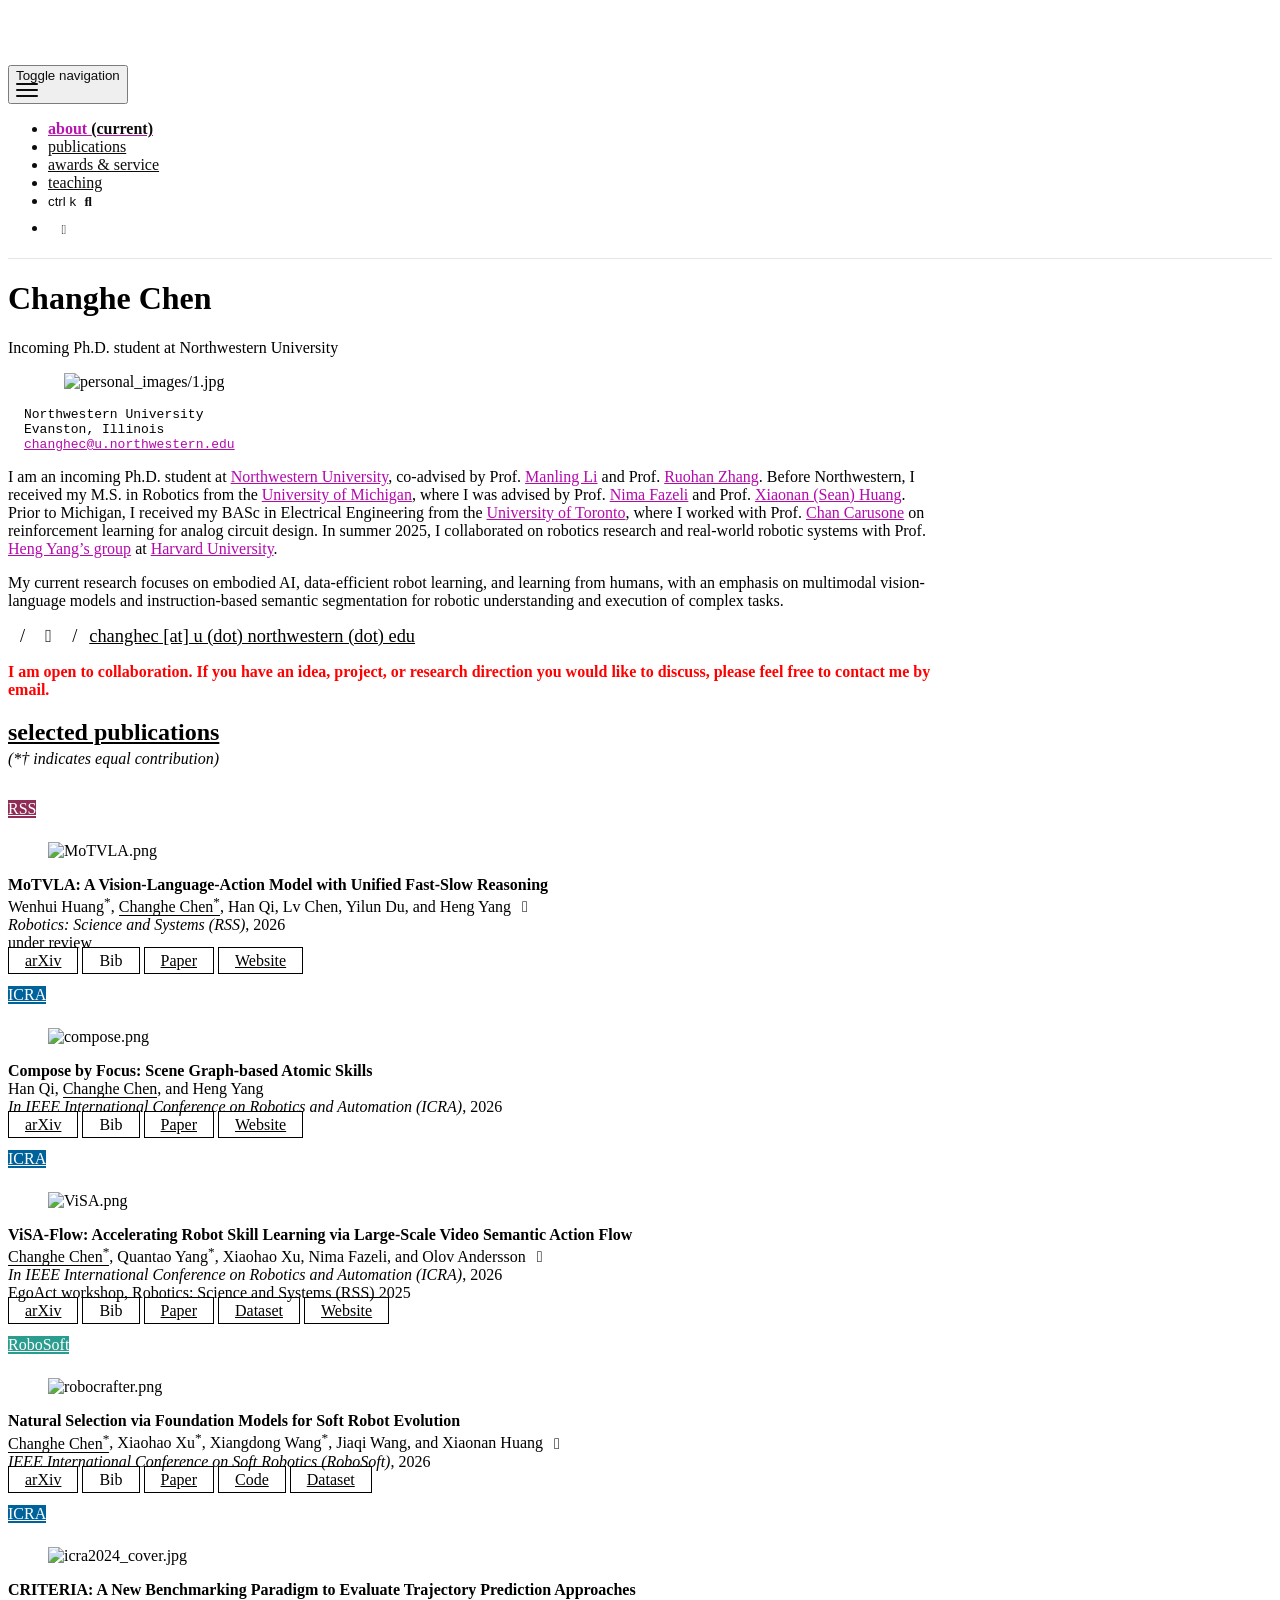
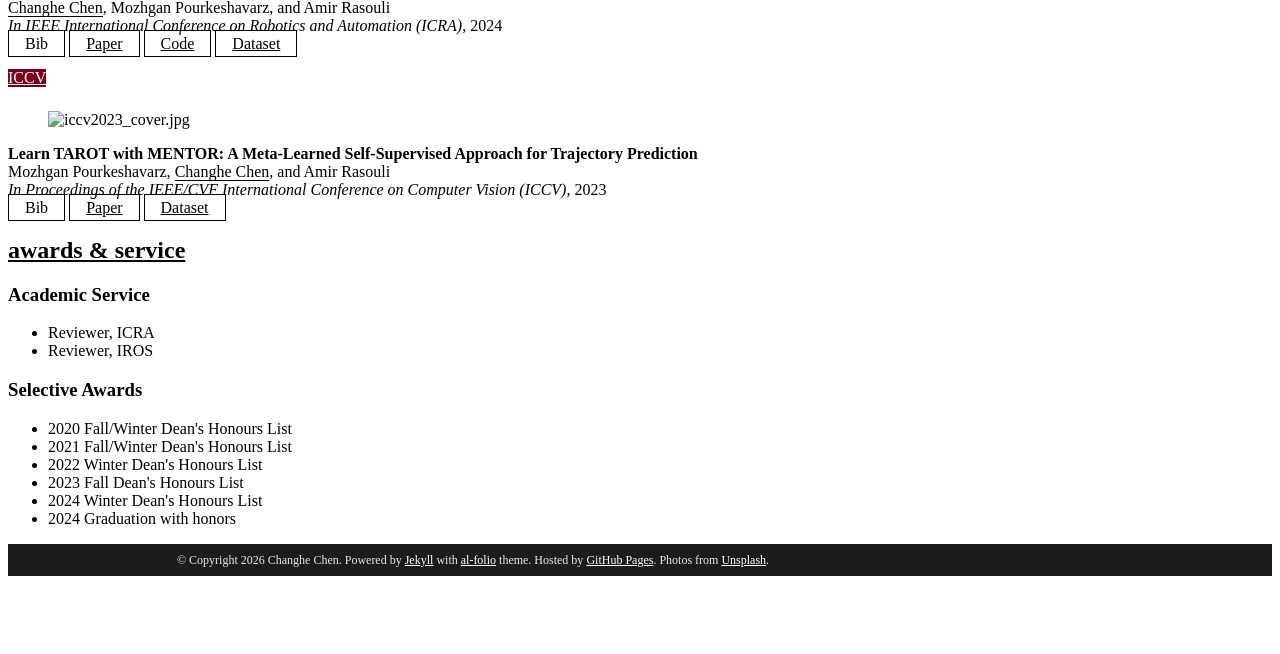
==== index.html @ e1852c90 "Deploying to gh-pages from @ changhechen/changhechen.github.io@1262fdc4435762bff7ae706eeda0a794a3161" ====
<!DOCTYPE html> <html lang="en"> <head> <meta http-equiv="Content-Type" content="text/html; charset=UTF-8"> <meta charset="utf-8"> <meta name="viewport" content="width=device-width, initial-scale=1, shrink-to-fit=no"> <meta http-equiv="X-UA-Compatible" content="IE=edge"> <title> Changhe Chen </title> <meta name="author" content="Changhe Chen"> <meta name="description" content="Personal website for Changhe Chen, featuring research, publications, projects, and academic experience in robotics and embodied AI. "> <meta name="keywords" content="changhe chen, robotics, embodied ai, robot learning, vision-language models, university of michigan"> <meta http-equiv="Content-Security-Policy" content="default-src 'self'; script-src 'self' 'unsafe-inline' https:; style-src 'self' 'unsafe-inline' https:; img-src 'self' data: https:; font-src 'self' data: https:; media-src 'self' https:; frame-src 'self' https:; connect-src 'self' https:;"> <link rel="stylesheet" href="/assets/css/bootstrap.min.css?v=a4b3f509e79c54a512b890d73235ef04"> <link rel="stylesheet" href="https://cdn.jsdelivr.net/npm/mdbootstrap@4.20.0/css/mdb.min.css" integrity="sha256-jpjYvU3G3N6nrrBwXJoVEYI/0zw8htfFnhT9ljN3JJw=" crossorigin="anonymous"> <link defer rel="stylesheet" href="/assets/css/academicons.min.css?v=f0b7046b84e425c55f3463ac249818f5"> <link defer rel="stylesheet" href="/assets/css/scholar-icons.css?v=62b2ac103a88034e6882a5be5f3e2772"> <link defer rel="stylesheet" type="text/css" href="https://fonts.googleapis.com/css?family=Roboto:300,400,500,700|Roboto+Slab:100,300,400,500,700|Material+Icons&amp;display=swap"> <link defer rel="stylesheet" href="/assets/css/jekyll-pygments-themes-github.css?v=591dab5a4e56573bf4ef7fd332894c99" media="" id="highlight_theme_light"> <link rel="shortcut icon" href="/assets/img/xiaodouni.jpg?v=5e75617c59355a43e064b24bc596d5d7"> <link rel="stylesheet" href="/assets/css/main.css?v=d41d8cd98f00b204e9800998ecf8427e"> <link rel="canonical" href="https://changhechen.github.io/"> <script src="/assets/js/theme.js?v=5fea5159b787642c1bbc1f334d60f883"></script> <link defer rel="stylesheet" href="/assets/css/jekyll-pygments-themes-native.css?v=5847e5ed4a4568527aa6cfab446049ca" media="none" id="highlight_theme_dark"> <script>
    initTheme();
  </script> </head> <body class="fixed-top-nav "> <header> <nav id="navbar" class="navbar navbar-light navbar-expand-sm fixed-top" role="navigation"> <div class="container"> <button class="navbar-toggler collapsed ml-auto" type="button" data-toggle="collapse" data-target="#navbarNav" aria-controls="navbarNav" aria-expanded="false" aria-label="Toggle navigation"> <span class="sr-only">Toggle navigation</span> <span class="icon-bar top-bar"></span> <span class="icon-bar middle-bar"></span> <span class="icon-bar bottom-bar"></span> </button> <div class="collapse navbar-collapse text-right" id="navbarNav"> <ul class="navbar-nav ml-auto flex-nowrap"> <li class="nav-item active"> <a class="nav-link" href="/">about <span class="sr-only">(current)</span> </a> </li> <li class="nav-item"> <a class="nav-link" href="/#publications">publications</a> </li> <li class="nav-item"> <a class="nav-link" href="/#awards-service">awards &amp; service</a> </li> <li class="nav-item "> <a class="nav-link" href="/teaching/">teaching </a> </li> <li class="nav-item"> <button id="search-toggle" title="Search" onclick="openSearchModal()"> <span class="nav-link">ctrl k <i class="fa-solid fa-magnifying-glass"></i></span> </button> </li> <li class="toggle-container"> <button id="light-toggle" title="Change theme"> <i class="fa-half-sun-moon" id="light-toggle-system"></i> <i class="fa-solid fa-moon" id="light-toggle-dark"></i> <i class="fa-solid fa-sun" id="light-toggle-light"></i> </button> </li> </ul> </div> </div> </nav> <progress id="progress" value="0"> <div class="progress-container"> <span class="progress-bar"></span> </div> </progress> </header> <div class="container mt-5" role="main"> <div class="post"> <header class="post-header"> <h1 class="post-title"> <span class="font-weight-bold">Changhe</span> Chen </h1> <p class="desc">Incoming Ph.D. student at Northwestern University</p> </header> <article> <div class="profile float-right"> <figure> <picture> <source class="responsive-img-srcset" srcset="/assets/img/personal_images/1-480.webp 480w,/assets/img/personal_images/1-800.webp 800w,/assets/img/personal_images/1-1400.webp 1400w," type="image/webp" sizes="(min-width: 930px) 270.0px, (min-width: 576px) 30vw, 95vw"> <img src="/assets/img/personal_images/1.jpg?v=e7f9916cc434d93893e1c2a9389225ca" class="img-fluid z-depth-1 rounded-circle" width="100%" height="auto" alt="personal_images/1.jpg" loading="eager" onerror="this.onerror=null; $('.responsive-img-srcset').remove();"> </source></picture> </figure> <div class="more-info"> <p>Northwestern University</p> <p>Evanston, Illinois</p> <p><a href="mailto:changhec@u.northwestern.edu">changhec@u.northwestern.edu</a></p> </div> </div> <div class="clearfix"> <p>I am an incoming Ph.D. student at <a href="https://www.northwestern.edu/" rel="external nofollow noopener" target="_blank">Northwestern University</a>, co-advised by Prof. <a href="https://limanling.github.io/" rel="external nofollow noopener" target="_blank">Manling Li</a> and Prof. <a href="https://ruohanzhang.com/" rel="external nofollow noopener" target="_blank">Ruohan Zhang</a>. Before Northwestern, I received my M.S. in Robotics from the <a href="https://robotics.umich.edu/" rel="external nofollow noopener" target="_blank">University of Michigan</a>, where I was advised by Prof. <a href="https://www.mmintlab.com/people/nima-fazeli/" rel="external nofollow noopener" target="_blank">Nima Fazeli</a> and Prof. <a href="https://soft.robotics.umich.edu/" rel="external nofollow noopener" target="_blank">Xiaonan (Sean) Huang</a>. Prior to Michigan, I received my BASc in Electrical Engineering from the <a href="https://www.ece.utoronto.ca/" rel="external nofollow noopener" target="_blank">University of Toronto</a>, where I worked with Prof. <a href="https://www.ece.utoronto.ca/people/chan-carusone-a/" rel="external nofollow noopener" target="_blank">Chan Carusone</a> on reinforcement learning for analog circuit design. In summer 2025, I collaborated on robotics research and real-world robotic systems with Prof. <a href="https://computationalrobotics.seas.harvard.edu/" rel="external nofollow noopener" target="_blank">Heng Yang’s group</a> at <a href="https://seas.harvard.edu/robotics" rel="external nofollow noopener" target="_blank">Harvard University</a>.</p> <p>My current research focuses on embodied AI, data-efficient robot learning, and learning from humans, with an emphasis on multimodal vision-language models and instruction-based semantic segmentation for robotic understanding and execution of complex tasks.</p> <div class="profile-contact-links"> <a href="https://scholar.google.com/citations?user=PfhZFzYAAAAJ&amp;hl=en" aria-label="Google Scholar" rel="external nofollow noopener" target="_blank"> <i class="ai ai-google-scholar"></i> </a> <span>/</span> <a href="https://x.com/IsenChen2" aria-label="X" rel="external nofollow noopener" target="_blank"> <i class="fa-brands fa-x-twitter"></i> </a> <span>/</span> <a href="mailto:changhec@u.northwestern.edu">changhec [at] u (dot) northwestern (dot) edu</a> </div> <p><strong style="color: red;">I am open to collaboration. If you have an idea, project, or research direction you would like to discuss, please feel free to contact me by email.</strong></p> </div> <h2 id="publications"> <a href="#publications" style="color: inherit">selected publications</a> <span class="publication-note">(*† indicates equal contribution)</span> </h2> <div class="publications"> <ol class="bibliography"> <li> <div class="row"> <div class="col col-sm-2 abbr"> <abbr class="badge rounded w-100" style="background-color:#8f2d56"> <a href="https://roboticsconference.org/" rel="external nofollow noopener" target="_blank">RSS</a> </abbr> <figure> <picture> <img src="/assets/img/publication_preview/MoTVLA.png" class="preview z-depth-1 rounded" width="100%" height="auto" alt="MoTVLA.png" data-zoomable loading="eager" onerror="this.onerror=null; $('.responsive-img-srcset').remove();"> </picture> </figure> </div> <div id="huang2025motvla" class="col-sm-8"> <div class="title">MoTVLA: A Vision-Language-Action Model with Unified Fast-Slow Reasoning</div> <div class="author"> Wenhui Huang<sup>*</sup>, <em>Changhe Chen<sup>*</sup></em>, Han Qi, Lv Chen, Yilun Du, and Heng Yang <i class="fa-solid fa-circle-info ml-1" data-toggle="popover" data-placement="top" data-html="true" data-content="* indicates equal contribution"> </i> </div> <div class="periodical"> <em>Robotics: Science and Systems (RSS)</em>, 2026 </div> <div class="periodical"> under review </div> <div class="links"> <a href="http://arxiv.org/abs/2510.18337" class="btn btn-sm z-depth-0" role="button" rel="external nofollow noopener" target="_blank">arXiv</a> <a class="bibtex btn btn-sm z-depth-0" role="button">Bib</a> <a href="https://arxiv.org/pdf/2510.18337" class="btn btn-sm z-depth-0" role="button" rel="external nofollow noopener" target="_blank">Paper</a> <a href="https://motvla.github.io/MoTVLA-website/" class="btn btn-sm z-depth-0" role="button" rel="external nofollow noopener" target="_blank">Website</a> </div> <div class="bibtex hidden"> <figure class="highlight"><pre><code class="language-bibtex" data-lang="bibtex"><span class="nc">@article</span><span class="p">{</span><span class="nl">huang2025motvla</span><span class="p">,</span>
  <span class="na">title</span> <span class="p">=</span> <span class="s">{MoTVLA: A Vision-Language-Action Model with Unified Fast-Slow Reasoning}</span><span class="p">,</span>
  <span class="na">author</span> <span class="p">=</span> <span class="s">{Huang, Wenhui and Chen, Changhe and Qi, Han and Chen, Lv and Du, Yilun and Yang, Heng}</span><span class="p">,</span>
  <span class="na">year</span> <span class="p">=</span> <span class="s">{2026}</span><span class="p">,</span>
  <span class="na">journal</span> <span class="p">=</span> <span class="s">{Robotics: Science and Systems (RSS)}</span><span class="p">,</span>
  <span class="na">note</span> <span class="p">=</span> <span class="s">{under review}</span><span class="p">,</span>
<span class="p">}</span></code></pre></figure> </div> </div> </div> </li> <li> <div class="row"> <div class="col col-sm-2 abbr"> <abbr class="badge rounded w-100" style="background-color:#00629b"> <a href="https://www.ieee-ras.org/conferences-workshops/fully-sponsored/icra" rel="external nofollow noopener" target="_blank">ICRA</a> </abbr> <figure> <picture> <img src="/assets/img/publication_preview/compose.png" class="preview z-depth-1 rounded" width="100%" height="auto" alt="compose.png" data-zoomable loading="eager" onerror="this.onerror=null; $('.responsive-img-srcset').remove();"> </picture> </figure> </div> <div id="qi2025compose" class="col-sm-8"> <div class="title">Compose by Focus: Scene Graph-based Atomic Skills</div> <div class="author"> Han Qi, <em>Changhe Chen</em>, and Heng Yang </div> <div class="periodical"> <em>In IEEE International Conference on Robotics and Automation (ICRA)</em>, 2026 </div> <div class="periodical"> </div> <div class="links"> <a href="http://arxiv.org/abs/2509.16053" class="btn btn-sm z-depth-0" role="button" rel="external nofollow noopener" target="_blank">arXiv</a> <a class="bibtex btn btn-sm z-depth-0" role="button">Bib</a> <a href="https://arxiv.org/pdf/2509.16053" class="btn btn-sm z-depth-0" role="button" rel="external nofollow noopener" target="_blank">Paper</a> <a href="https://computationalrobotics.seas.harvard.edu/SkillComposition/" class="btn btn-sm z-depth-0" role="button" rel="external nofollow noopener" target="_blank">Website</a> </div> <div class="bibtex hidden"> <figure class="highlight"><pre><code class="language-bibtex" data-lang="bibtex"><span class="nc">@inproceedings</span><span class="p">{</span><span class="nl">qi2025compose</span><span class="p">,</span>
  <span class="na">title</span> <span class="p">=</span> <span class="s">{Compose by Focus: Scene Graph-based Atomic Skills}</span><span class="p">,</span>
  <span class="na">author</span> <span class="p">=</span> <span class="s">{Qi, Han and Chen, Changhe and Yang, Heng}</span><span class="p">,</span>
  <span class="na">booktitle</span> <span class="p">=</span> <span class="s">{IEEE International Conference on Robotics and Automation (ICRA)}</span><span class="p">,</span>
  <span class="na">year</span> <span class="p">=</span> <span class="s">{2026}</span><span class="p">,</span>
<span class="p">}</span></code></pre></figure> </div> </div> </div> </li> <li> <div class="row"> <div class="col col-sm-2 abbr"> <abbr class="badge rounded w-100" style="background-color:#00629b"> <a href="https://www.ieee-ras.org/conferences-workshops/fully-sponsored/icra" rel="external nofollow noopener" target="_blank">ICRA</a> </abbr> <figure> <picture> <img src="/assets/img/publication_preview/ViSA.png" class="preview z-depth-1 rounded" width="100%" height="auto" alt="ViSA.png" data-zoomable loading="eager" onerror="this.onerror=null; $('.responsive-img-srcset').remove();"> </picture> </figure> </div> <div id="chen2025visaflow" class="col-sm-8"> <div class="title">ViSA-Flow: Accelerating Robot Skill Learning via Large-Scale Video Semantic Action Flow</div> <div class="author"> <em>Changhe Chen<sup>*</sup></em>, Quantao Yang<sup>*</sup>, Xiaohao Xu, Nima Fazeli, and Olov Andersson <i class="fa-solid fa-circle-info ml-1" data-toggle="popover" data-placement="top" data-html="true" data-content="* indicates equal contribution"> </i> </div> <div class="periodical"> <em>In IEEE International Conference on Robotics and Automation (ICRA)</em>, 2026 </div> <div class="periodical"> EgoAct workshop, Robotics: Science and Systems (RSS) 2025 </div> <div class="links"> <a href="http://arxiv.org/abs/2505.01288" class="btn btn-sm z-depth-0" role="button" rel="external nofollow noopener" target="_blank">arXiv</a> <a class="bibtex btn btn-sm z-depth-0" role="button">Bib</a> <a href="https://arxiv.org/abs/2505.01288" class="btn btn-sm z-depth-0" role="button" rel="external nofollow noopener" target="_blank">Paper</a> <a href="https://github.com/mees/calvin" class="btn btn-sm z-depth-0" role="button" rel="external nofollow noopener" target="_blank">Dataset</a> <a href="https://visaflow-web.github.io/ViSAFLOW/" class="btn btn-sm z-depth-0" role="button" rel="external nofollow noopener" target="_blank">Website</a> </div> <div class="bibtex hidden"> <figure class="highlight"><pre><code class="language-bibtex" data-lang="bibtex"><span class="nc">@inproceedings</span><span class="p">{</span><span class="nl">chen2025visaflow</span><span class="p">,</span>
  <span class="na">title</span> <span class="p">=</span> <span class="s">{ViSA-Flow: Accelerating Robot Skill Learning via Large-Scale Video Semantic Action Flow}</span><span class="p">,</span>
  <span class="na">author</span> <span class="p">=</span> <span class="s">{Chen, Changhe and Yang, Quantao and Xu, Xiaohao and Fazeli, Nima and Andersson, Olov}</span><span class="p">,</span>
  <span class="na">booktitle</span> <span class="p">=</span> <span class="s">{IEEE International Conference on Robotics and Automation (ICRA)}</span><span class="p">,</span>
  <span class="na">year</span> <span class="p">=</span> <span class="s">{2026}</span><span class="p">,</span>
  <span class="na">note</span> <span class="p">=</span> <span class="s">{EgoAct workshop, Robotics: Science and Systems (RSS) 2025}</span><span class="p">,</span>
<span class="p">}</span></code></pre></figure> </div> </div> </div> </li> <li> <div class="row"> <div class="col col-sm-2 abbr"> <abbr class="badge rounded w-100" style="background-color:#2a9d8f"> <a href="https://www.ieee-ras.org/conferences-workshops/financially-co-sponsored/robosoft" rel="external nofollow noopener" target="_blank">RoboSoft</a> </abbr> <figure> <picture> <img src="/assets/img/publication_preview/robocrafter.png" class="preview z-depth-1 rounded" width="100%" height="auto" alt="robocrafter.png" data-zoomable loading="eager" onerror="this.onerror=null; $('.responsive-img-srcset').remove();"> </picture> </figure> </div> <div id="chen2025softrobotdesign" class="col-sm-8"> <div class="title">Natural Selection via Foundation Models for Soft Robot Evolution</div> <div class="author"> <em>Changhe Chen<sup>*</sup></em>, Xiaohao Xu<sup>*</sup>, Xiangdong Wang<sup>*</sup>, Jiaqi Wang, and Xiaonan Huang <i class="fa-solid fa-circle-info ml-1" data-toggle="popover" data-placement="top" data-html="true" data-content="* indicates equal contribution"> </i> </div> <div class="periodical"> <em>IEEE International Conference on Soft Robotics (RoboSoft)</em>, 2026 </div> <div class="periodical"> </div> <div class="links"> <a href="http://arxiv.org/abs/2503.02249" class="btn btn-sm z-depth-0" role="button" rel="external nofollow noopener" target="_blank">arXiv</a> <a class="bibtex btn btn-sm z-depth-0" role="button">Bib</a> <a href="https://arxiv.org/abs/2503.02249" class="btn btn-sm z-depth-0" role="button" rel="external nofollow noopener" target="_blank">Paper</a> <a href="https://github.com/AisenGinn/evogym_data_generation" class="btn btn-sm z-depth-0" role="button" rel="external nofollow noopener" target="_blank">Code</a> <a href="https://github.com/AisenGinn/evogym_data_generation" class="btn btn-sm z-depth-0" role="button" rel="external nofollow noopener" target="_blank">Dataset</a> </div> <div class="bibtex hidden"> <figure class="highlight"><pre><code class="language-bibtex" data-lang="bibtex"><span class="nc">@article</span><span class="p">{</span><span class="nl">chen2025softrobotdesign</span><span class="p">,</span>
  <span class="na">title</span> <span class="p">=</span> <span class="s">{Natural Selection via Foundation Models for Soft Robot Evolution}</span><span class="p">,</span>
  <span class="na">author</span> <span class="p">=</span> <span class="s">{Chen, Changhe and Xu, Xiaohao and Wang, Xiangdong and Wang, Jiaqi and Huang, Xiaonan}</span><span class="p">,</span>
  <span class="na">year</span> <span class="p">=</span> <span class="s">{2026}</span><span class="p">,</span>
  <span class="na">journal</span> <span class="p">=</span> <span class="s">{IEEE International Conference on Soft Robotics (RoboSoft)}</span><span class="p">,</span>
<span class="p">}</span></code></pre></figure> </div> </div> </div> </li> <li> <div class="row"> <div class="col col-sm-2 abbr"> <abbr class="badge rounded w-100" style="background-color:#00629b"> <a href="https://www.ieee-ras.org/conferences-workshops/fully-sponsored/icra" rel="external nofollow noopener" target="_blank">ICRA</a> </abbr> <figure> <picture> <img src="/assets/img/publication_preview/icra2024_cover.jpg" class="preview z-depth-1 rounded" width="100%" height="auto" alt="icra2024_cover.jpg" data-zoomable loading="eager" onerror="this.onerror=null; $('.responsive-img-srcset').remove();"> </picture> </figure> </div> <div id="chen2024criteria" class="col-sm-8"> <div class="title">CRITERIA: A New Benchmarking Paradigm to Evaluate Trajectory Prediction Approaches</div> <div class="author"> <em>Changhe Chen</em>, Mozhgan Pourkeshavarz, and Amir Rasouli </div> <div class="periodical"> <em>In IEEE International Conference on Robotics and Automation (ICRA)</em>, 2024 </div> <div class="periodical"> </div> <div class="links"> <a class="bibtex btn btn-sm z-depth-0" role="button">Bib</a> <a href="https://arxiv.org/abs/2310.07794" class="btn btn-sm z-depth-0" role="button" rel="external nofollow noopener" target="_blank">Paper</a> <a href="https://github.com/huawei-noah/SMARTS/tree/CRITERIA-latest/papers/CRITERIA" class="btn btn-sm z-depth-0" role="button" rel="external nofollow noopener" target="_blank">Code</a> <a href="https://www.argoverse.org/av1.html" class="btn btn-sm z-depth-0" role="button" rel="external nofollow noopener" target="_blank">Dataset</a> </div> <div class="bibtex hidden"> <figure class="highlight"><pre><code class="language-bibtex" data-lang="bibtex"><span class="nc">@inproceedings</span><span class="p">{</span><span class="nl">chen2024criteria</span><span class="p">,</span>
  <span class="na">title</span> <span class="p">=</span> <span class="s">{CRITERIA: A New Benchmarking Paradigm to Evaluate Trajectory Prediction Approaches}</span><span class="p">,</span>
  <span class="na">author</span> <span class="p">=</span> <span class="s">{Chen, Changhe and Pourkeshavarz, Mozhgan and Rasouli, Amir}</span><span class="p">,</span>
  <span class="na">booktitle</span> <span class="p">=</span> <span class="s">{IEEE International Conference on Robotics and Automation (ICRA)}</span><span class="p">,</span>
  <span class="na">year</span> <span class="p">=</span> <span class="s">{2024}</span><span class="p">,</span>
<span class="p">}</span></code></pre></figure> </div> </div> </div> </li> <li> <div class="row"> <div class="col col-sm-2 abbr"> <abbr class="badge rounded w-100" style="background-color:#7a0019"> <a href="https://iccv.thecvf.com/" rel="external nofollow noopener" target="_blank">ICCV</a> </abbr> <figure> <picture> <img src="/assets/img/publication_preview/iccv2023_cover.jpg" class="preview z-depth-1 rounded" width="100%" height="auto" alt="iccv2023_cover.jpg" data-zoomable loading="eager" onerror="this.onerror=null; $('.responsive-img-srcset').remove();"> </picture> </figure> </div> <div id="pourkeshavarz2023tarot" class="col-sm-8"> <div class="title">Learn TAROT with MENTOR: A Meta-Learned Self-Supervised Approach for Trajectory Prediction</div> <div class="author"> Mozhgan Pourkeshavarz, <em>Changhe Chen</em>, and Amir Rasouli </div> <div class="periodical"> <em>In Proceedings of the IEEE/CVF International Conference on Computer Vision (ICCV)</em>, 2023 </div> <div class="periodical"> </div> <div class="links"> <a class="bibtex btn btn-sm z-depth-0" role="button">Bib</a> <a href="https://openaccess.thecvf.com/content/ICCV2023/papers/Pourkeshavarz_Learn_TAROT_with_MENTOR_A_Meta-Learned_Self-Supervised_Approach_for_Trajectory_ICCV_2023_paper.pdf" class="btn btn-sm z-depth-0" role="button" rel="external nofollow noopener" target="_blank">Paper</a> <a href="https://www.argoverse.org/av1.html" class="btn btn-sm z-depth-0" role="button" rel="external nofollow noopener" target="_blank">Dataset</a> </div> <div class="bibtex hidden"> <figure class="highlight"><pre><code class="language-bibtex" data-lang="bibtex"><span class="nc">@inproceedings</span><span class="p">{</span><span class="nl">pourkeshavarz2023tarot</span><span class="p">,</span>
  <span class="na">title</span> <span class="p">=</span> <span class="s">{Learn TAROT with MENTOR: A Meta-Learned Self-Supervised Approach for Trajectory Prediction}</span><span class="p">,</span>
  <span class="na">author</span> <span class="p">=</span> <span class="s">{Pourkeshavarz, Mozhgan and Chen, Changhe and Rasouli, Amir}</span><span class="p">,</span>
  <span class="na">booktitle</span> <span class="p">=</span> <span class="s">{Proceedings of the IEEE/CVF International Conference on Computer Vision (ICCV)}</span><span class="p">,</span>
  <span class="na">year</span> <span class="p">=</span> <span class="s">{2023}</span><span class="p">,</span>
<span class="p">}</span></code></pre></figure> </div> </div> </div> </li> </ol> </div> <h2 id="awards-service"> <a href="#awards-service" style="color: inherit">awards &amp; service</a> </h2> <h3>Academic Service</h3> <ul> <li>Reviewer, ICRA</li> <li>Reviewer, IROS</li> </ul> <h3>Selective Awards</h3> <ul> <li>2020 Fall/Winter Dean's Honours List</li> <li>2021 Fall/Winter Dean's Honours List</li> <li>2022 Winter Dean's Honours List</li> <li>2023 Fall Dean's Honours List</li> <li>2024 Winter Dean's Honours List</li> <li>2024 Graduation with honors</li> </ul> </article> </div> </div> <footer class="fixed-bottom" role="contentinfo"> <div class="container mt-0"> © Copyright 2026 Changhe Chen. Powered by <a href="https://jekyllrb.com/" target="_blank" rel="external nofollow noopener">Jekyll</a> with <a href="https://github.com/alshedivat/al-folio" rel="external nofollow noopener" target="_blank">al-folio</a> theme. Hosted by <a href="https://pages.github.com/" target="_blank" rel="external nofollow noopener">GitHub Pages</a>. Photos from <a href="https://unsplash.com" target="_blank" rel="external nofollow noopener">Unsplash</a>. </div> </footer> <script src="https://cdn.jsdelivr.net/npm/jquery@3.6.0/dist/jquery.min.js" integrity="sha256-/xUj+3OJU5yExlq6GSYGSHk7tPXikynS7ogEvDej/m4=" crossorigin="anonymous"></script> <script src="/assets/js/bootstrap.bundle.min.js"></script> <script src="https://cdn.jsdelivr.net/npm/mdbootstrap@4.20.0/js/mdb.min.js" integrity="sha256-NdbiivsvWt7VYCt6hYNT3h/th9vSTL4EDWeGs5SN3DA=" crossorigin="anonymous"></script> <script defer src="https://cdn.jsdelivr.net/npm/masonry-layout@4.2.2/dist/masonry.pkgd.min.js" integrity="sha256-Nn1q/fx0H7SNLZMQ5Hw5JLaTRZp0yILA/FRexe19VdI=" crossorigin="anonymous"></script> <script defer src="https://cdn.jsdelivr.net/npm/imagesloaded@5.0.0/imagesloaded.pkgd.min.js" integrity="sha256-htrLFfZJ6v5udOG+3kNLINIKh2gvoKqwEhHYfTTMICc=" crossorigin="anonymous"></script> <script defer src="/assets/js/masonry.js?v=a0db7e5d5c70cc3252b3138b0c91dcaf" type="text/javascript"></script> <script defer src="https://cdn.jsdelivr.net/npm/medium-zoom@1.1.0/dist/medium-zoom.min.js" integrity="sha256-ZgMyDAIYDYGxbcpJcfUnYwNevG/xi9OHKaR/8GK+jWc=" crossorigin="anonymous"></script> <script defer src="/assets/js/zoom.js?v=85ddb88934d28b74e78031fd54cf8308"></script> <script src="/assets/js/no_defer.js?v=2781658a0a2b13ed609542042a859126"></script> <script defer src="/assets/js/common.js?v=c15de51d4bb57887caa2c21988d97279"></script> <script defer src="/assets/js/copy_code.js?v=c8a01c11a92744d44b093fc3bda915df" type="text/javascript"></script> <script defer src="/assets/js/jupyter_new_tab.js?v=d9f17b6adc2311cbabd747f4538bb15f"></script> <script async src="https://d1bxh8uas1mnw7.cloudfront.net/assets/embed.js"></script> <script async src="https://badge.dimensions.ai/badge.js"></script> <script defer type="text/javascript" id="MathJax-script" src="https://cdn.jsdelivr.net/npm/mathjax@3.2.2/es5/tex-mml-chtml.js" integrity="sha256-MASABpB4tYktI2Oitl4t+78w/lyA+D7b/s9GEP0JOGI=" crossorigin="anonymous"></script> <script src="/assets/js/mathjax-setup.js?v=a5bb4e6a542c546dd929b24b8b236dfd"></script> <script defer src="https://cdnjs.cloudflare.com/polyfill/v3/polyfill.min.js?features=es6" crossorigin="anonymous"></script> <script defer src="/assets/js/progress-bar.js?v=2f30e0e6801ea8f5036fa66e1ab0a71a" type="text/javascript"></script> <script src="/assets/js/vanilla-back-to-top.min.js?v=f40d453793ff4f64e238e420181a1d17"></script> <script>
    addBackToTop();
  </script> <script type="module" src="/assets/js/search/ninja-keys.min.js?v=a3446f084dcaecc5f75aa1757d087dcf"></script> <ninja-keys hidebreadcrumbs noautoloadmdicons placeholder="Type to start searching"></ninja-keys> <script src="/assets/js/search-setup.js?v=6c304f7b1992d4b60f7a07956e52f04a"></script> <script src="/assets/js/search-data.js"></script> <script src="/assets/js/shortcut-key.js?v=ccc841c459bfc0e64c1c2b5acd10df02"></script> </body> </html>
---- assets/css/main.css ----
﻿:root{color-scheme:light;--global-bg-color:#fff;--global-code-bg-color:rgba(181,9,172,0.05);--global-text-color:#000;--global-text-color-light:#828282;--global-theme-color:#b509ac;--global-hover-color:#b509ac;--global-hover-text-color:#fff;--global-footer-bg-color:#1c1c1d;--global-footer-text-color:#e8e8e8;--global-footer-link-color:#fff;--global-distill-app-color:#828282;--global-divider-color:rgba(0,0,0,0.1);--global-card-bg-color:#fff;--global-highlight-color:#b71c1c;--global-back-to-top-bg-color:rgba(0,0,0,0.4);--global-back-to-top-text-color:#fff;--global-newsletter-bg-color:#fff;--global-newsletter-text-color:#000;--global-tip-block:#42b983;--global-tip-block-bg:#e2f5ec;--global-tip-block-text:#215d42;--global-tip-block-title:#359469;--global-warning-block:#e7c000;--global-warning-block-bg:#fff8d8;--global-warning-block-text:#6b5900;--global-warning-block-title:#b29400;--global-danger-block:#c00;--global-danger-block-bg:#ffe0e0;--global-danger-block-text:#600;--global-danger-block-title:#c00}:root #light-toggle-system{display:inline-block}:root #light-toggle-dark{display:none}:root #light-toggle-light{display:none}:root .only-light{display:block}:root .only-dark{display:none}:root #back-to-top{color:var(--global-back-to-top-text-color);background:var(--global-back-to-top-bg-color);bottom:30px;right:30px;height:40px;width:40px;z-index:10}html[data-theme=dark]{color-scheme:dark;--global-bg-color:#1c1c1d;--global-code-bg-color:#2c3237;--global-text-color:#e8e8e8;--global-text-color-light:#828282;--global-theme-color:#2698ba;--global-hover-color:#2698ba;--global-hover-text-color:#fff;--global-footer-bg-color:#e8e8e8;--global-footer-text-color:#1c1c1d;--global-footer-link-color:#000;--global-distill-app-color:#e8e8e8;--global-divider-color:#424246;--global-card-bg-color:#212529;--global-back-to-top-bg-color:rgba(255,255,255,0.5);--global-back-to-top-text-color:#000;--global-newsletter-bg-color:#e8e8e8;--global-newsletter-text-color:#1c1c1d;--global-tip-block:#42b983;--global-tip-block-bg:#215d42;--global-tip-block-text:#beffe2;--global-tip-block-title:#e2f5ec;--global-warning-block:#e7c000;--global-warning-block-bg:#6b5900;--global-warning-block-text:#fff2af;--global-warning-block-title:#fff8d8;--global-danger-block:#c00;--global-danger-block-bg:#600;--global-danger-block-text:#ffb9b9;--global-danger-block-title:#ffe0e0}html[data-theme=dark] .only-light{display:none}html[data-theme=dark] .only-dark{display:block}html[data-theme-setting=dark] #light-toggle-system{display:none}html[data-theme-setting=dark] #light-toggle-dark{display:inline-block}html[data-theme-setting=dark] #light-toggle-light{display:none}html[data-theme-setting=dark] #back-to-top{color:var(--global-back-to-top-text-color);background:var(--global-back-to-top-bg-color)}html[data-theme-setting=light] #light-toggle-system{display:none}html[data-theme-setting=light] #light-toggle-dark{display:none}html[data-theme-setting=light] #light-toggle-light{display:inline-block}.fa-half-sun-moon{position:relative;display:inline-block;--fa-font:var(--fa-font-solid);speak:none;font-style:normal;font-variant:normal;text-rendering:auto;-webkit-font-smoothing:antialiased;-moz-osx-font-smoothing:grayscale;width:1em;height:1em}.fa-half-sun-moon::before,.fa-half-sun-moon::after{content:"";position:absolute;inset:0;top:-0.5px;bottom:-0.5px;text-align:center;line-height:1em;clip-path:polygon(0 0,100% 0,100% 100%,0 100%);font:var(--fa-font)}.fa-half-sun-moon::before{content:"";color:var(--global-text-color);clip-path:polygon(0 0,calc(50% - 0.5px) 0,calc(50% - 0.5px) 100%,0 100%)}.fa-half-sun-moon::after{content:"";color:var(--global-text-color);clip-path:polygon(calc(50% + 0.5px) 0,100% 0,100% 100%,calc(50% + 0.5px) 100%);right:-1.5px;transform:translateX(-1px)}#light-toggle:hover .fa-half-sun-moon::before{color:var(--global-theme-color)}#light-toggle:hover .fa-half-sun-moon::after{color:var(--global-theme-color)}body{padding-bottom:70px;color:var(--global-text-color);background-color:var(--global-bg-color)}body h1,body h2,body h3,body h4,body h5,body h6{scroll-margin-top:66px}body.fixed-top-nav{padding-top:57px}.container{max-width:930px}.profile img{width:100%}p,h1,h2,h3,h4,h5,h6,em,div,li,span,strong{color:var(--global-text-color)}hr{border-top:1px solid var(--global-divider-color)}table td,table th{font-size:1rem;padding:1px 1rem 1px 0}table th{font-weight:bold}a,table.table a{color:var(--global-theme-color)}a:hover,table.table a:hover{color:var(--global-theme-color);text-decoration:underline}a:hover:after :not(.nav-item.dropdown),table.table a:hover:after :not(.nav-item.dropdown){width:100%}.table-dark{background-color:rgba(0,0,0,0)}blockquote{background:var(--global-bg-color);border-left:5px solid var(--global-theme-color);margin:1.5em 0;padding:1em;font-size:1.2rem}blockquote p{margin-bottom:0}.navbar{box-shadow:none;border-bottom:1px solid var(--global-divider-color);background-color:var(--global-bg-color);opacity:.95}.navbar .dropdown-menu{background-color:var(--global-bg-color);border:1px solid var(--global-divider-color)}.navbar .dropdown-menu a:not(.active){color:var(--global-text-color)}.navbar .dropdown-menu a:hover{color:var(--global-hover-color)}.dropdown-item{color:var(--global-text-color)}.dropdown-item:hover{color:var(--global-hover-color);background-color:var(--global-bg-color)}.dropdown-item.active,.dropdown-item:active{background-color:var(--global-hover-color);color:var(--global-hover-text-color)!important}.dropdown-item.active:hover,.dropdown-item:active:hover{color:var(--global-hover-text-color)}.navbar.navbar-light a:hover{text-decoration:none}.navbar.navbar-light .navbar-brand{color:var(--global-text-color)}.navbar.navbar-light .navbar-nav .nav-item .nav-link{color:var(--global-text-color)}.navbar.navbar-light .navbar-nav .nav-item .nav-link:hover{color:var(--global-hover-color)}.navbar.navbar-light .navbar-nav .nav-item.active>.nav-link{background-color:inherit;font-weight:bolder;color:var(--global-theme-color)}.navbar.navbar-light .navbar-nav .nav-item.active>.nav-link:hover{color:var(--global-hover-color)}.navbar.navbar-light .navbar-brand.social{padding-bottom:0;padding-top:0;font-size:1.7rem}.navbar.navbar-light .navbar-brand.social a img{width:1.7rem;height:1.7rem;margin-bottom:.5rem}.navbar.navbar-light .navbar-brand.social a svg{width:1.7rem;height:1.7rem;margin-bottom:.5rem}.navbar.navbar-light .navbar-brand.social a svg image{width:1.7rem;height:1.7rem}.navbar.navbar-light .navbar-brand.social a i::before{color:var(--global-text-color);transition-property:all .2s ease-in-out}.navbar.navbar-light .navbar-brand.social a:hover i::before{color:var(--global-theme-color)}.navbar-toggler .icon-bar{display:block;width:22px;height:2px;background-color:var(--global-text-color);border-radius:1px;margin-bottom:4px;transition:all .2s}.navbar-toggler .top-bar{transform:rotate(45deg);transform-origin:10% 10%}.navbar-toggler .middle-bar{opacity:0}.navbar-toggler .bottom-bar{transform:rotate(-45deg);transform-origin:10% 90%}.navbar-toggler.collapsed .top-bar{transform:rotate(0)}.navbar-toggler.collapsed .middle-bar{opacity:1}.navbar-toggler.collapsed .bottom-bar{transform:rotate(0)}#light-toggle{padding:0;border:0;background-color:inherit;color:var(--global-text-color);width:2rem;height:2rem;display:inline-flex;align-items:center;justify-content:center}#light-toggle:hover{color:var(--global-hover-color)}@media(min-width:576px){#light-toggle{transform:translateY(4px)}}#search-toggle{padding:0;border:0;background-color:inherit;color:var(--global-text-color)}#search-toggle:hover{color:var(--global-hover-color)}footer.fixed-bottom{background-color:var(--global-footer-bg-color);font-size:.75rem}footer.fixed-bottom .container{color:var(--global-footer-text-color);padding-top:9px;padding-bottom:8px;text-align:center}footer.fixed-bottom a{color:var(--global-footer-link-color)}footer.fixed-bottom a:hover{color:var(--global-theme-color);text-decoration:none}footer.sticky-bottom{border-top:1px solid var(--global-divider-color);padding-top:40px;padding-bottom:40px;font-size:.9rem}footer.sticky-bottom .container{text-align:center}.header-bar{border-bottom:1px solid var(--global-divider-color);text-align:center;padding-top:2rem;padding-bottom:3rem}.header-bar h1{color:var(--global-theme-color);font-size:5rem}.post-list{margin:0;margin-bottom:40px;padding:0}.post-list li{border-bottom:1px solid var(--global-divider-color);list-style:none;padding-top:2rem;padding-bottom:2rem}.post-list li a{color:var(--global-text-color);text-decoration:none}.post-list li a:hover{color:var(--global-theme-color)}.post-description{margin-bottom:2rem;font-size:.875rem}.post-description a{color:inherit}.post-description a:hover{color:var(--global-theme-color);text-decoration:none}.publications{margin-top:2rem}.publications h1{color:var(--global-theme-color);font-size:2rem;text-align:center;margin-top:1em;margin-bottom:1em}.publications h2{margin-bottom:1rem}.publications h2 span{font-size:1.5rem}.publications h2.bibliography{color:var(--global-divider-color);border-top:1px solid var(--global-divider-color);padding-top:1rem;margin-top:2rem;text-align:right}.publications ol.bibliography{list-style:none;padding:0;margin-top:0}.publications ol.bibliography li{margin-bottom:1rem}.publications ol.bibliography li .preview{display:inline-block}.publications ol.bibliography li .abbr{margin-bottom:.5rem}.publications ol.bibliography li .abbr abbr{display:inline-block;background-color:var(--global-theme-color);margin-bottom:.5rem;color:var(--global-card-bg-color)!important}.publications ol.bibliography li .abbr abbr a{color:#fff}.publications ol.bibliography li .abbr abbr a:hover{text-decoration:none}.publications ol.bibliography li .abbr .award{color:var(--global-theme-color)!important;border:1px solid var(--global-theme-color)}.publications ol.bibliography li .title{font-weight:bolder}.publications ol.bibliography li .author a{border-bottom:1px dashed var(--global-theme-color)}.publications ol.bibliography li .author a:hover{border-bottom-style:solid;text-decoration:none}.publications ol.bibliography li .author>em{border-bottom:1px solid;font-style:normal}.publications ol.bibliography li .links a.btn{color:var(--global-text-color);border:1px solid var(--global-text-color);padding-left:1rem;padding-right:1rem;padding-top:.25rem;padding-bottom:.25rem;margin-left:0}.publications ol.bibliography li .links a.btn:hover{color:var(--global-theme-color);border-color:var(--global-theme-color)}.publications ol.bibliography li .links a.award.btn{border-color:var(--global-highlight-color)}.publications ol.bibliography li .hidden{font-size:.875rem;max-height:0;overflow:hidden;text-align:justify;transition-property:.15s ease;-moz-transition:.15s ease;-ms-transition:.15s ease;-o-transition:.15s ease;transition:all .15s ease}.publications ol.bibliography li .hidden p{line-height:1.4em;margin:10px}.publications ol.bibliography li .hidden pre{font-size:1em;line-height:1.4em;padding:10px}.publications ol.bibliography li .hidden.open{max-height:100em;transition-property:.15s ease;-moz-transition:.15s ease;-ms-transition:.15s ease;-o-transition:.15s ease;transition:all .15s ease}.publications ol.bibliography li div.abstract.hidden{border:dashed 1px var(--global-bg-color)}.publications ol.bibliography li div.abstract.hidden.open{border-color:var(--global-text-color)}.publications ol.bibliography div.award.hidden{border:dashed 1px var(--global-bg-color)}.publications ol.bibliography div.award.hidden.open{border-color:var(--global-highlight-color)}.citation,.citation-number{color:var(--global-theme-color)}.caption{font-size:.875rem;margin-top:.75rem;margin-bottom:1.5rem;text-align:center}.card{background-color:var(--global-card-bg-color)}.card .card-title{color:var(--global-text-color)}.card .card-body{padding:1.25rem 1.25rem 1.25rem 1.25rem}.profile{width:100%}.profile .more-info{margin-bottom:5px;margin-top:5px;font-family:monospace}.profile .more-info p{display:inline-block;margin:0}.profile.float-right{margin-left:1rem}.profile.float-left{margin-right:1rem}.profile-contact-links{display:flex;align-items:center;gap:.75rem;margin:1rem 0;font-size:1.15rem}.profile-contact-links a{color:var(--global-text-color)}.profile-contact-links a:hover{color:var(--global-theme-color);text-decoration:none}.publication-note{display:block;margin-top:.25rem;font-size:1rem;font-style:italic;font-weight:normal}@media(min-width:576px){.profile{width:30%}.profile .address p{display:block}}.cv{margin-bottom:40px}.cv .card{background-color:var(--global-card-bg-color);border:1px solid var(--global-divider-color)}.cv .card .list-group-item{background-color:inherit;border-color:var(--global-divider-color)}.cv .card .list-group-item .badge{color:var(--global-card-bg-color)!important;background-color:var(--global-theme-color)!important}.date-column{width:75px;transform:translateX(-15px) translateY(-5px)}.projects a{text-decoration:none}.projects a:hover .card-title{color:var(--global-theme-color)}.projects .card img{width:100%}.projects .col{padding-bottom:1rem}.projects .grid-item{width:250px;margin-bottom:10px}.projects h2.category{color:var(--global-divider-color);border-bottom:1px solid var(--global-divider-color);padding-top:.5rem;margin-top:2rem;margin-bottom:1rem;text-align:right}@media(min-width:768px){.repo{max-width:50%}}.social{text-align:center}.distill a:hover{border-bottom-color:var(--global-theme-color);text-decoration:none}figure.highlight{margin:0 0 1rem;overflow-x:auto;-webkit-overflow-scrolling:touch}figure.highlight pre{white-space:pre;word-wrap:normal;overflow-x:auto;-webkit-overflow-scrolling:touch}pre{color:var(--global-theme-color);background-color:var(--global-code-bg-color);border-radius:6px;padding:6px 12px;overflow-x:auto;-webkit-overflow-scrolling:touch;white-space:pre;word-wrap:normal}pre pre,pre code{background-color:rgba(0,0,0,0);border-radius:0;margin-bottom:0;padding:0;white-space:inherit}code{color:var(--global-theme-color);background-color:var(--global-code-bg-color);border-radius:3px;padding:3px 3px;white-space:normal;word-wrap:break-word}progress{position:fixed;left:0;top:56px;z-index:10;width:100%;height:1px;-webkit-appearance:none;-moz-appearance:none;appearance:none;border:0;background-color:rgba(0,0,0,0);color:var(--global-theme-color)}progress::-webkit-progress-bar{background-color:rgba(0,0,0,0)}progress::-webkit-progress-value{background-color:var(--global-theme-color)}progress::-moz-progress-bar{background-color:var(--global-theme-color)}.progress-container{width:100%;background-color:rgba(0,0,0,0);position:fixed;top:56px;left:0;height:5px;display:block}.progress-bar{background-color:var(--global-theme-color);width:0;display:block;height:inherit}html.transition,html.transition *,html.transition *:before,html.transition *:after{transition:all 750ms!important;transition-delay:0!important}.code-display-wrapper{position:relative}.code-display-wrapper .copy{background:var(--global-card-bg-color);border-color:var(--global-bg-color);border-radius:.3rem;border-style:none;color:var(--global-text-color);font-size:medium;opacity:0;position:absolute;right:.2rem;top:.2rem}.code-display-wrapper:active .copy,.code-display-wrapper:focus .copy,.code-display-wrapper:hover .copy{color:var(--global-hover-color);opacity:1}nav[data-toggle=toc]{top:5rem}nav[data-toggle=toc] .nav .nav>li>a{font-size:.75rem}nav[data-toggle=toc] .nav>li>a{color:var(--global-text-color);font-size:.75rem}nav[data-toggle=toc] .nav>li>a:hover{color:var(--global-hover-color);border-left-color:var(--global-hover-color)}nav[data-toggle=toc] .nav-link.active{color:var(--global-theme-color);border-left-color:var(--global-theme-color);font-size:.75rem}nav[data-toggle=toc] .nav-link.active:hover{color:var(--global-hover-color);border-left-color:var(--global-hover-color)}@media(max-width:576px){nav[data-toggle=toc]{visibility:hidden;height:0;top:0}pre{font-size:.875rem;padding:8px 10px;margin:.5rem 0}figure.highlight{margin:.5rem 0}figure.highlight pre{font-size:.875rem;padding:8px 10px}code{font-size:.875rem;padding:2px 4px}}@media(max-width:400px){pre{font-size:.8rem;padding:6px 8px}figure.highlight pre{font-size:.8rem;padding:6px 8px}code{font-size:.8rem;padding:1px 3px}}@media(min-width:577px)and (max-width:768px){pre{font-size:.9rem;padding:8px 12px}figure.highlight pre{font-size:.9rem;padding:8px 12px}}.newsletter-form-container{margin-bottom:20px}.newsletter-form{display:flex;flex-direction:row;align-items:center;width:100%}.newsletter-form-input,.bibsearch-form-input{color:var(--global-newsletter-text-color);background:var(--global-newsletter-bg-color);border:1px solid var(--global-newsletter-text-color);outline:0;margin:0 10px 0 0;width:100%;max-width:350px;min-width:100px;box-sizing:border-box;box-shadow:rgba(0,0,0,.05) 0px 1px 2px;border-radius:6px;padding:8px 12px}.newsletter-form-input:focus{border-color:var(--global-theme-color)!important}.newsletter-form-button{background:var(--global-theme-color);color:var(--global-bg-color);display:flex;width:min-content;max-width:200px;white-space:nowrap;height:38px;align-items:center;flex-direction:row;padding:9px 17px;box-shadow:rgba(0,0,0,.05) 0px 1px 2px;border-radius:6px;text-align:center;font-style:normal;font-weight:500;line-height:20px;border:0;cursor:pointer}.newsletter-loading-button{background:var(--global-theme-color);color:var(--global-bg-color);display:none;width:min-content;max-width:300px;white-space:nowrap;height:38px;align-items:center;flex-direction:row;padding:9px 17px;box-shadow:rgba(0,0,0,.05) 0px 1px 2px;border-radius:6px;text-align:center;font-style:normal;font-weight:500;line-height:20px;border:0;cursor:pointer;margin-right:20px}.newsletter-success{color:var(--global-text-color);display:none;align-items:center;width:100%}.newsletter-error{color:var(--global-theme-color);display:none;align-items:center;width:100%}.newsletter-back-button{color:var(--global-theme-color);margin:10px auto;text-align:center;display:none;background:rgba(0,0,0,0);border:0;cursor:pointer}@media(max-width:575px){.newsletter-form-input,.newsletter-form-button,.newsletter-loading-button,.newsletter-success,.newsletter-error{font-size:16px!important}.newsletter-form-container{margin-right:20px;margin-left:20px}}.popover{background-color:var(--global-bg-color);border-color:var(--global-divider-color)}.popover .popover-header{color:var(--global-text-color);border-bottom:1px solid var(--global-divider-color)}.popover .popover-body{color:var(--global-text-color)}::highlight(search){background-color:var(--global-theme-color);color:var(--global-text-color)}.unloaded{display:none!important}#toc-sidebar{z-index:1}.echarts{height:400px;width:100%}.map{height:400px;width:100%}ninja-keys{--ninja-accent-color:var(--global-theme-color);--ninja-icon-size:0;--ninja-modal-background:var(--global-bg-color);--ninja-z-index:1031}ninja-keys::part(ninja-input){color:var(--ninja-selected-text-color)}ninja-keys::part(ninja-input-wrapper){background:var(--global-bg-color)}.calendar-toggle-btn{background-color:#007acc;color:#fff;padding:.5em 1em;border:0;border-radius:6px;font-size:1em;cursor:pointer;transition:background-color .3s}.calendar-toggle-btn:hover{background-color:#005fa3}d-byline{border-top-color:var(--global-divider-color)!important}d-byline h3{color:var(--global-text-color)!important}d-byline a,d-article d-byline a{color:var(--global-text-color)!important}d-byline a:hover,d-article d-byline a:hover{color:var(--global-hover-color)!important}d-article{border-top-color:var(--global-divider-color)!important}d-article p,d-article h1,d-article h2,d-article h3,d-article h4,d-article h5,d-article h6,d-article li,d-article table{color:var(--global-text-color)!important}d-article h1,d-article h2,d-article hr,d-article table,d-article table th,d-article table td{border-bottom-color:var(--global-divider-color)!important}d-article a{color:var(--global-theme-color)!important}d-article a:hover{color:var(--global-theme-color)!important}d-article b i{display:inline}d-article blockquote{border-left:2px solid var(--global-theme-color)!important}d-article d-footnote{scroll-margin-top:66px;color:var(--global-theme-color)!important}d-article d-footnote:hover{color:var(--global-hover-color)!important}d-article d-cite a,d-article a.citation{color:var(--global-theme-color)!important}d-article d-cite a:hover,d-article a.citation:hover{color:var(--global-hover-color)!important}d-appendix{border-top-color:var(--global-divider-color)!important;color:var(--global-distill-app-color)!important}d-appendix h3,d-appendix li,d-appendix span{color:var(--global-distill-app-color)!important}d-appendix a,d-appendix a.footnote-backlink{color:var(--global-distill-app-color)!important}d-appendix a:hover,d-appendix a.footnote-backlink:hover{color:var(--global-hover-color)!important}table.table-cv{background-color:rgba(0,0,0,0)!important}table.table-cv td,table.table-cv th{padding:1px}p.location{font-size:.7rem;white-space:nowrap}i.iconlocation{color:var(--global-theme-color);font-size:.8rem}div.list-group{display:flex;flex-wrap:wrap;flex-direction:column;align-items:flex-start;margin-bottom:2rem}a.anchor{display:block;position:relative;top:-50px;visibility:hidden}.tab{display:flex;flex-wrap:wrap;margin-left:-20px;padding:0;list-style:none;position:relative}.tab>*{flex:none;padding-left:20px;position:relative}.tab>*>a{display:block;text-align:center;padding:9px 20px;color:var(--global-text-color-light);border-bottom:2px solid rgba(0,0,0,0);border-bottom-color:rgba(0,0,0,0);font-size:12px;text-transform:uppercase;transition:color .1s ease-in-out;line-height:20px}.tab>.active>a{color:var(--global-text-color);border-color:var(--global-theme-color)}.tab>li>a{text-decoration:none;cursor:pointer}.tab-content{padding:0}.tab-content>li{display:none}.tab-content>li.active{display:block}.courses{margin-top:30px}.year{margin-top:40px;margin-bottom:20px;border-bottom:1px solid var(--global-divider-color);padding-bottom:10px}.typogram .debug text{font-family:Iosevka Fixed,monospace;font-size:3em;text-anchor:middle;alignment-baseline:central;white-space:pre;fill:var(--global-text-color)}.typogram .reserved{fill:rgba(0,0,0,0);white-space:pre}.typogram .debug[debug=true] .reserved{fill:var(--global-text-color);opacity:.5}.typogram .debug[debug=true] line.grid{stroke:var(--global-text-color);stroke-width:.2;stroke-linecap:butt;fill:var(--global-text-color);opacity:1%}.typogram polygon{stroke-width:0}.typogram .debug[debug=true] polygon.inner{fill:var(--global-text-color);stroke:var(--global-text-color);opacity:5%}.typogram polygon{stroke:var(--global-text-color);stroke-linecap:butt;fill:var(--global-text-color)}.typogram .debug[debug=true] polygon,.typogram .debug[debug=true] line.grid{opacity:10%}.typogram .debug[debug=true] polygon,.typogram .debug[debug=true] path,.typogram .debug[debug=true] circle{opacity:50%}.typogram .debug[debug=true] polygon{fill:red;stroke:red}.typogram .debug[debug=true] circle,.typogram .debug[debug=true] path{opacity:50%;fill:red}.typogram .debug[debug=true] circle{stroke:red}.typogram .debug[debug=true] .inner{stroke-width:.2}.typogram line.part{stroke-width:6;stroke-linecap:butt;stroke:var(--global-text-color)}.typogram .debug[debug=true] line.part{opacity:50%;stroke:red}.typogram .debug[debug=true] line.center{stroke-width:3;stroke-linecap:butt;opacity:10%;stroke:var(--global-text-color)}.typogram text::selection{fill:HighlightText;background-color:Highlight}/*!
 * Font Awesome Free 7.0.0 by @fontawesome - https://fontawesome.com
 * License - https://fontawesome.com/license/free (Icons: CC BY 4.0, Fonts: SIL OFL 1.1, Code: MIT License)
 * Copyright 2025 Fonticons, Inc.
 */.fa-solid,.fa-brands,.fas,.far,.fa{--_fa-family:var(--fa-family,var(--fa-style-family,'Font Awesome 7 Free'));-webkit-font-smoothing:antialiased;-moz-osx-font-smoothing:grayscale;display:var(--fa-display,inline-block);font-family:var(--_fa-family);font-feature-settings:normal;font-style:normal;font-synthesis:none;font-variant:normal;font-weight:var(--fa-style,900);line-height:1;text-align:center;text-rendering:auto;width:var(--fa-width,1.25em)}:is(.fas,.far,.fa-solid,.fa-brands,.fa)::before{content:var(--fa);content:var(--fa)/""}@keyframes fa-beat{0%,90%{transform:scale(1)}45%{transform:scale(var(--fa-beat-scale,1.25))}}@keyframes fa-bounce{0%{transform:scale(1,1) translateY(0)}10%{transform:scale(var(--fa-bounce-start-scale-x,1.1),var(--fa-bounce-start-scale-y,0.9)) translateY(0)}30%{transform:scale(var(--fa-bounce-jump-scale-x,0.9),var(--fa-bounce-jump-scale-y,1.1)) translateY(var(--fa-bounce-height,-0.5em))}50%{transform:scale(var(--fa-bounce-land-scale-x,1.05),var(--fa-bounce-land-scale-y,0.95)) translateY(0)}57%{transform:scale(1,1) translateY(var(--fa-bounce-rebound,-0.125em))}64%{transform:scale(1,1) translateY(0)}100%{transform:scale(1,1) translateY(0)}}@keyframes fa-fade{50%{opacity:var(--fa-fade-opacity,0.4)}}@keyframes fa-beat-fade{0%,100%{opacity:var(--fa-beat-fade-opacity,0.4);transform:scale(1)}50%{opacity:1;transform:scale(var(--fa-beat-fade-scale,1.125))}}@keyframes fa-flip{50%{transform:rotate3d(var(--fa-flip-x,0),var(--fa-flip-y,1),var(--fa-flip-z,0),var(--fa-flip-angle,-180deg))}}@keyframes fa-shake{0%{transform:rotate(-15deg)}4%{transform:rotate(15deg)}8%,24%{transform:rotate(-18deg)}12%,28%{transform:rotate(18deg)}16%{transform:rotate(-22deg)}20%{transform:rotate(22deg)}32%{transform:rotate(-12deg)}36%{transform:rotate(12deg)}40%,100%{transform:rotate(0)}}@keyframes fa-spin{0%{transform:rotate(0)}100%{transform:rotate(360deg)}}.fa-magnifying-glass{--fa:""}.fa-circle-info{--fa:""}.fa-calendar-alt{--fa:""}.fa-code{--fa:""}.fa-sun{--fa:""}.fa-moon{--fa:""}.fa-clipboard{--fa:""}.fa-location-dot{--fa:""}.fa-clipboard-check{--fa:""}.fa-robot{--fa:""}/*!
 * Font Awesome Free 7.0.0 by @fontawesome - https://fontawesome.com
 * License - https://fontawesome.com/license/free (Icons: CC BY 4.0, Fonts: SIL OFL 1.1, Code: MIT License)
 * Copyright 2025 Fonticons, Inc.
 */:root{--fa-family-brands:'Font Awesome 7 Brands';--fa-font-brands:normal 400 1em/1 var(--fa-family-brands)}@font-face{font-family:"Font Awesome 7 Brands";font-style:normal;font-weight:400;font-display:block;src:url("../webfonts/fa-brands-400.woff2")}.fa-brands{--fa-family:var(--fa-family-brands);--fa-style:400}.fa-x-twitter{--fa:""}/*!
 * Font Awesome Free 7.0.0 by @fontawesome - https://fontawesome.com
 * License - https://fontawesome.com/license/free (Icons: CC BY 4.0, Fonts: SIL OFL 1.1, Code: MIT License)
 * Copyright 2025 Fonticons, Inc.
 */:root{--fa-family-classic:'Font Awesome 7 Free';--fa-font-solid:normal 900 1em/1 var(--fa-family-classic);--fa-style-family-classic:var(--fa-family-classic)}@font-face{font-family:"Font Awesome 7 Free";font-style:normal;font-weight:900;font-display:block;src:url("../webfonts/fa-solid-900.woff2")}.fas{--fa-family:var(--fa-family-classic);--fa-style:900}.fa-solid{--fa-style:900}/*!
 * Font Awesome Free 7.0.0 by @fontawesome - https://fontawesome.com
 * License - https://fontawesome.com/license/free (Icons: CC BY 4.0, Fonts: SIL OFL 1.1, Code: MIT License)
 * Copyright 2025 Fonticons, Inc.
 */:root{--fa-family-classic:'Font Awesome 7 Free';--fa-font-regular:normal 400 1em/1 var(--fa-family-classic);--fa-style-family-classic:var(--fa-family-classic)}@font-face{font-family:"Font Awesome 7 Free";font-style:normal;font-weight:400;font-display:block;src:url("../webfonts/fa-regular-400.woff2")}.far{--fa-family:var(--fa-family-classic);--fa-style:400}
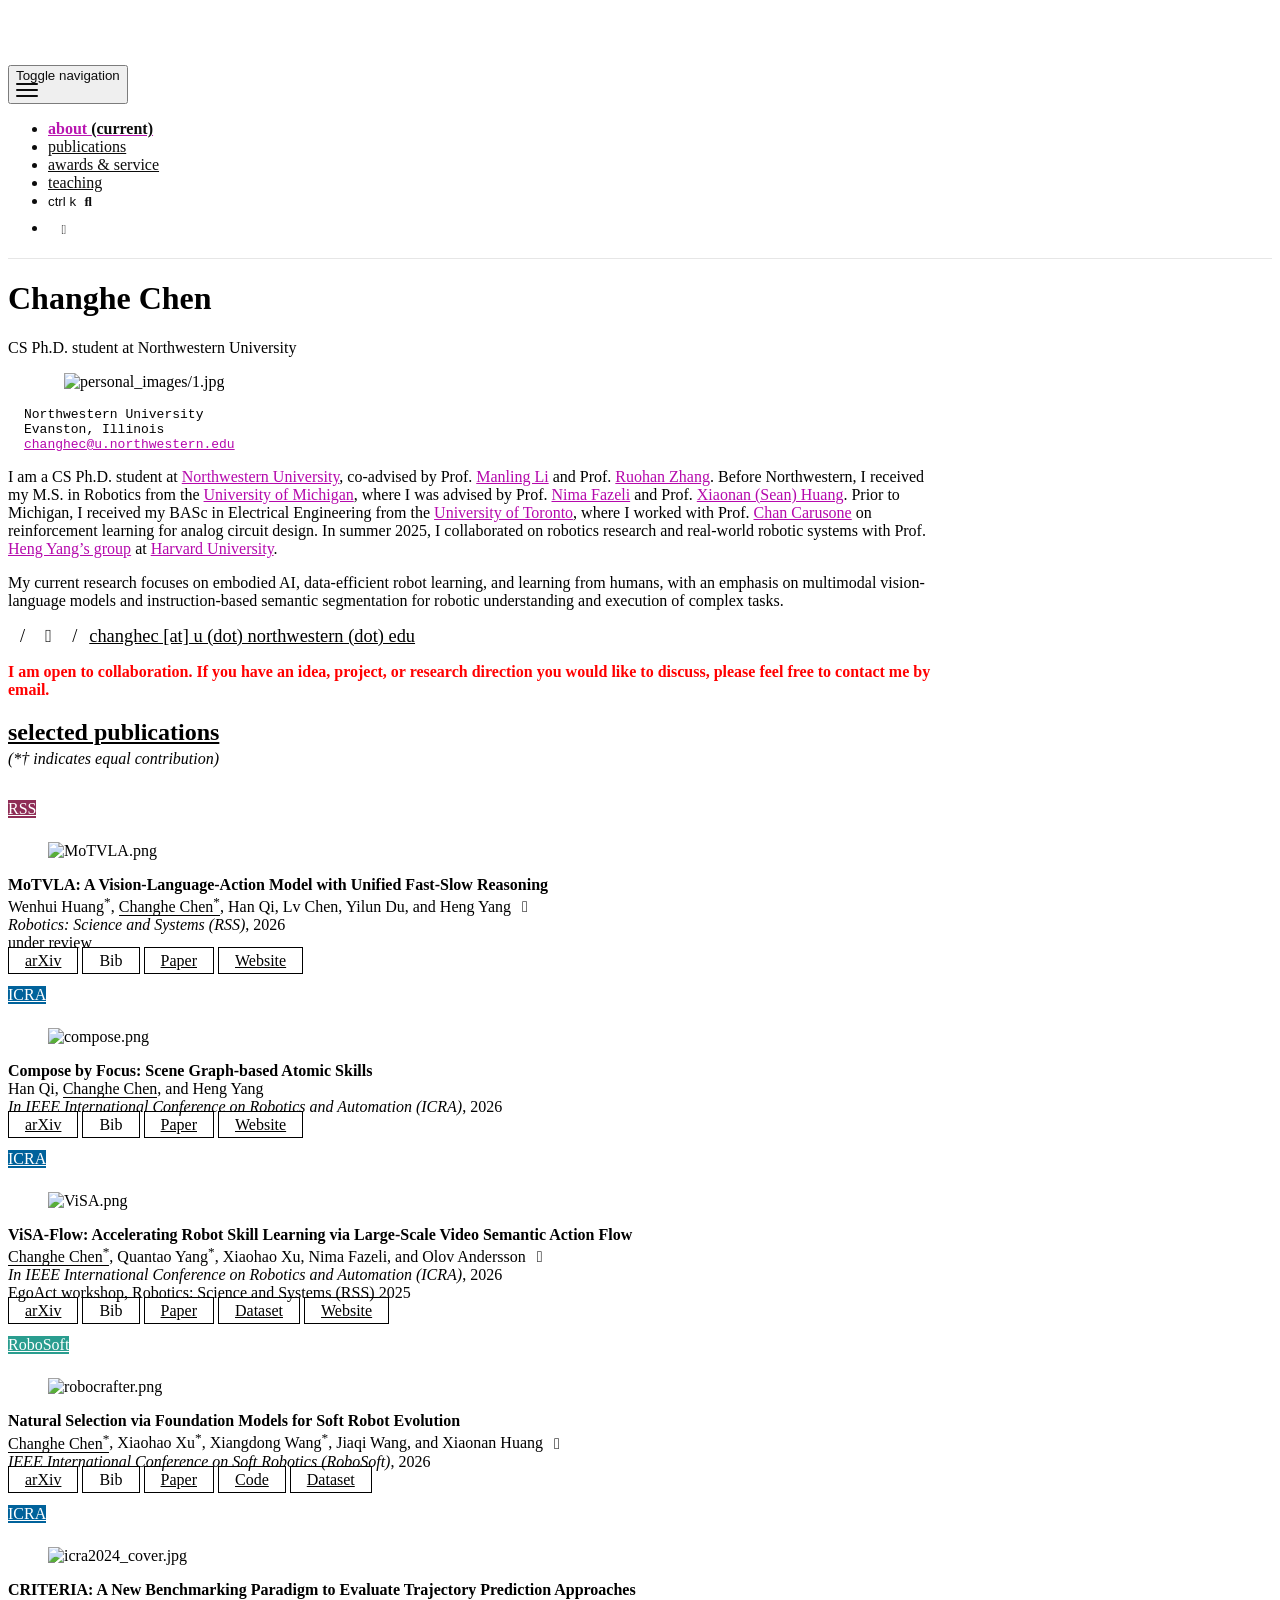
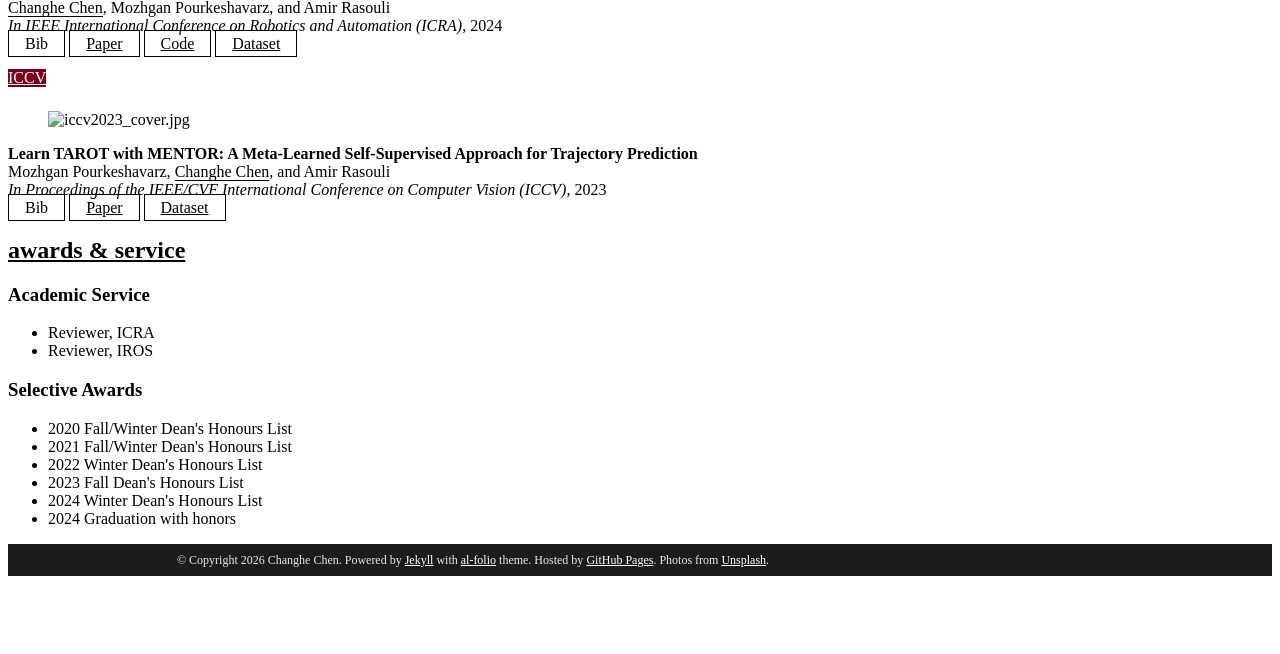
==== commit 0fc9bb53: "Deploying to gh-pages from @ changhechen/changhechen.github.io@a25b14b50c4f598b844d2c54b545669785e53" ====
--- a/index.html
+++ b/index.html
@@ -1,6 +1,6 @@
 <!DOCTYPE html> <html lang="en"> <head> <meta http-equiv="Content-Type" content="text/html; charset=UTF-8"> <meta charset="utf-8"> <meta name="viewport" content="width=device-width, initial-scale=1, shrink-to-fit=no"> <meta http-equiv="X-UA-Compatible" content="IE=edge"> <title> Changhe Chen </title> <meta name="author" content="Changhe Chen"> <meta name="description" content="Personal website for Changhe Chen, featuring research, publications, projects, and academic experience in robotics and embodied AI. "> <meta name="keywords" content="changhe chen, robotics, embodied ai, robot learning, vision-language models, university of michigan"> <meta http-equiv="Content-Security-Policy" content="default-src 'self'; script-src 'self' 'unsafe-inline' https:; style-src 'self' 'unsafe-inline' https:; img-src 'self' data: https:; font-src 'self' data: https:; media-src 'self' https:; frame-src 'self' https:; connect-src 'self' https:;"> <link rel="stylesheet" href="/assets/css/bootstrap.min.css?v=a4b3f509e79c54a512b890d73235ef04"> <link rel="stylesheet" href="https://cdn.jsdelivr.net/npm/mdbootstrap@4.20.0/css/mdb.min.css" integrity="sha256-jpjYvU3G3N6nrrBwXJoVEYI/0zw8htfFnhT9ljN3JJw=" crossorigin="anonymous"> <link defer rel="stylesheet" href="/assets/css/academicons.min.css?v=f0b7046b84e425c55f3463ac249818f5"> <link defer rel="stylesheet" href="/assets/css/scholar-icons.css?v=62b2ac103a88034e6882a5be5f3e2772"> <link defer rel="stylesheet" type="text/css" href="https://fonts.googleapis.com/css?family=Roboto:300,400,500,700|Roboto+Slab:100,300,400,500,700|Material+Icons&amp;display=swap"> <link defer rel="stylesheet" href="/assets/css/jekyll-pygments-themes-github.css?v=591dab5a4e56573bf4ef7fd332894c99" media="" id="highlight_theme_light"> <link rel="shortcut icon" href="/assets/img/xiaodouni.jpg?v=5e75617c59355a43e064b24bc596d5d7"> <link rel="stylesheet" href="/assets/css/main.css?v=d41d8cd98f00b204e9800998ecf8427e"> <link rel="canonical" href="https://changhechen.github.io/"> <script src="/assets/js/theme.js?v=5fea5159b787642c1bbc1f334d60f883"></script> <link defer rel="stylesheet" href="/assets/css/jekyll-pygments-themes-native.css?v=5847e5ed4a4568527aa6cfab446049ca" media="none" id="highlight_theme_dark"> <script>
     initTheme();
-  </script> </head> <body class="fixed-top-nav "> <header> <nav id="navbar" class="navbar navbar-light navbar-expand-sm fixed-top" role="navigation"> <div class="container"> <button class="navbar-toggler collapsed ml-auto" type="button" data-toggle="collapse" data-target="#navbarNav" aria-controls="navbarNav" aria-expanded="false" aria-label="Toggle navigation"> <span class="sr-only">Toggle navigation</span> <span class="icon-bar top-bar"></span> <span class="icon-bar middle-bar"></span> <span class="icon-bar bottom-bar"></span> </button> <div class="collapse navbar-collapse text-right" id="navbarNav"> <ul class="navbar-nav ml-auto flex-nowrap"> <li class="nav-item active"> <a class="nav-link" href="/">about <span class="sr-only">(current)</span> </a> </li> <li class="nav-item"> <a class="nav-link" href="/#publications">publications</a> </li> <li class="nav-item"> <a class="nav-link" href="/#awards-service">awards &amp; service</a> </li> <li class="nav-item "> <a class="nav-link" href="/teaching/">teaching </a> </li> <li class="nav-item"> <button id="search-toggle" title="Search" onclick="openSearchModal()"> <span class="nav-link">ctrl k <i class="fa-solid fa-magnifying-glass"></i></span> </button> </li> <li class="toggle-container"> <button id="light-toggle" title="Change theme"> <i class="fa-half-sun-moon" id="light-toggle-system"></i> <i class="fa-solid fa-moon" id="light-toggle-dark"></i> <i class="fa-solid fa-sun" id="light-toggle-light"></i> </button> </li> </ul> </div> </div> </nav> <progress id="progress" value="0"> <div class="progress-container"> <span class="progress-bar"></span> </div> </progress> </header> <div class="container mt-5" role="main"> <div class="post"> <header class="post-header"> <h1 class="post-title"> <span class="font-weight-bold">Changhe</span> Chen </h1> <p class="desc">Incoming Ph.D. student at Northwestern University</p> </header> <article> <div class="profile float-right"> <figure> <picture> <source class="responsive-img-srcset" srcset="/assets/img/personal_images/1-480.webp 480w,/assets/img/personal_images/1-800.webp 800w,/assets/img/personal_images/1-1400.webp 1400w," type="image/webp" sizes="(min-width: 930px) 270.0px, (min-width: 576px) 30vw, 95vw"> <img src="/assets/img/personal_images/1.jpg?v=e7f9916cc434d93893e1c2a9389225ca" class="img-fluid z-depth-1 rounded-circle" width="100%" height="auto" alt="personal_images/1.jpg" loading="eager" onerror="this.onerror=null; $('.responsive-img-srcset').remove();"> </source></picture> </figure> <div class="more-info"> <p>Northwestern University</p> <p>Evanston, Illinois</p> <p><a href="mailto:changhec@u.northwestern.edu">changhec@u.northwestern.edu</a></p> </div> </div> <div class="clearfix"> <p>I am an incoming Ph.D. student at <a href="https://www.northwestern.edu/" rel="external nofollow noopener" target="_blank">Northwestern University</a>, co-advised by Prof. <a href="https://limanling.github.io/" rel="external nofollow noopener" target="_blank">Manling Li</a> and Prof. <a href="https://ruohanzhang.com/" rel="external nofollow noopener" target="_blank">Ruohan Zhang</a>. Before Northwestern, I received my M.S. in Robotics from the <a href="https://robotics.umich.edu/" rel="external nofollow noopener" target="_blank">University of Michigan</a>, where I was advised by Prof. <a href="https://www.mmintlab.com/people/nima-fazeli/" rel="external nofollow noopener" target="_blank">Nima Fazeli</a> and Prof. <a href="https://soft.robotics.umich.edu/" rel="external nofollow noopener" target="_blank">Xiaonan (Sean) Huang</a>. Prior to Michigan, I received my BASc in Electrical Engineering from the <a href="https://www.ece.utoronto.ca/" rel="external nofollow noopener" target="_blank">University of Toronto</a>, where I worked with Prof. <a href="https://www.ece.utoronto.ca/people/chan-carusone-a/" rel="external nofollow noopener" target="_blank">Chan Carusone</a> on reinforcement learning for analog circuit design. In summer 2025, I collaborated on robotics research and real-world robotic systems with Prof. <a href="https://computationalrobotics.seas.harvard.edu/" rel="external nofollow noopener" target="_blank">Heng Yang’s group</a> at <a href="https://seas.harvard.edu/robotics" rel="external nofollow noopener" target="_blank">Harvard University</a>.</p> <p>My current research focuses on embodied AI, data-efficient robot learning, and learning from humans, with an emphasis on multimodal vision-language models and instruction-based semantic segmentation for robotic understanding and execution of complex tasks.</p> <div class="profile-contact-links"> <a href="https://scholar.google.com/citations?user=PfhZFzYAAAAJ&amp;hl=en" aria-label="Google Scholar" rel="external nofollow noopener" target="_blank"> <i class="ai ai-google-scholar"></i> </a> <span>/</span> <a href="https://x.com/IsenChen2" aria-label="X" rel="external nofollow noopener" target="_blank"> <i class="fa-brands fa-x-twitter"></i> </a> <span>/</span> <a href="mailto:changhec@u.northwestern.edu">changhec [at] u (dot) northwestern (dot) edu</a> </div> <p><strong style="color: red;">I am open to collaboration. If you have an idea, project, or research direction you would like to discuss, please feel free to contact me by email.</strong></p> </div> <h2 id="publications"> <a href="#publications" style="color: inherit">selected publications</a> <span class="publication-note">(*† indicates equal contribution)</span> </h2> <div class="publications"> <ol class="bibliography"> <li> <div class="row"> <div class="col col-sm-2 abbr"> <abbr class="badge rounded w-100" style="background-color:#8f2d56"> <a href="https://roboticsconference.org/" rel="external nofollow noopener" target="_blank">RSS</a> </abbr> <figure> <picture> <img src="/assets/img/publication_preview/MoTVLA.png" class="preview z-depth-1 rounded" width="100%" height="auto" alt="MoTVLA.png" data-zoomable loading="eager" onerror="this.onerror=null; $('.responsive-img-srcset').remove();"> </picture> </figure> </div> <div id="huang2025motvla" class="col-sm-8"> <div class="title">MoTVLA: A Vision-Language-Action Model with Unified Fast-Slow Reasoning</div> <div class="author"> Wenhui Huang<sup>*</sup>, <em>Changhe Chen<sup>*</sup></em>, Han Qi, Lv Chen, Yilun Du, and Heng Yang <i class="fa-solid fa-circle-info ml-1" data-toggle="popover" data-placement="top" data-html="true" data-content="* indicates equal contribution"> </i> </div> <div class="periodical"> <em>Robotics: Science and Systems (RSS)</em>, 2026 </div> <div class="periodical"> under review </div> <div class="links"> <a href="http://arxiv.org/abs/2510.18337" class="btn btn-sm z-depth-0" role="button" rel="external nofollow noopener" target="_blank">arXiv</a> <a class="bibtex btn btn-sm z-depth-0" role="button">Bib</a> <a href="https://arxiv.org/pdf/2510.18337" class="btn btn-sm z-depth-0" role="button" rel="external nofollow noopener" target="_blank">Paper</a> <a href="https://motvla.github.io/MoTVLA-website/" class="btn btn-sm z-depth-0" role="button" rel="external nofollow noopener" target="_blank">Website</a> </div> <div class="bibtex hidden"> <figure class="highlight"><pre><code class="language-bibtex" data-lang="bibtex"><span class="nc">@article</span><span class="p">{</span><span class="nl">huang2025motvla</span><span class="p">,</span>
+  </script> </head> <body class="fixed-top-nav "> <header> <nav id="navbar" class="navbar navbar-light navbar-expand-sm fixed-top" role="navigation"> <div class="container"> <button class="navbar-toggler collapsed ml-auto" type="button" data-toggle="collapse" data-target="#navbarNav" aria-controls="navbarNav" aria-expanded="false" aria-label="Toggle navigation"> <span class="sr-only">Toggle navigation</span> <span class="icon-bar top-bar"></span> <span class="icon-bar middle-bar"></span> <span class="icon-bar bottom-bar"></span> </button> <div class="collapse navbar-collapse text-right" id="navbarNav"> <ul class="navbar-nav ml-auto flex-nowrap"> <li class="nav-item active"> <a class="nav-link" href="/">about <span class="sr-only">(current)</span> </a> </li> <li class="nav-item"> <a class="nav-link" href="/#publications">publications</a> </li> <li class="nav-item"> <a class="nav-link" href="/#awards-service">awards &amp; service</a> </li> <li class="nav-item "> <a class="nav-link" href="/teaching/">teaching </a> </li> <li class="nav-item"> <button id="search-toggle" title="Search" onclick="openSearchModal()"> <span class="nav-link">ctrl k <i class="fa-solid fa-magnifying-glass"></i></span> </button> </li> <li class="toggle-container"> <button id="light-toggle" title="Change theme"> <i class="fa-half-sun-moon" id="light-toggle-system"></i> <i class="fa-solid fa-moon" id="light-toggle-dark"></i> <i class="fa-solid fa-sun" id="light-toggle-light"></i> </button> </li> </ul> </div> </div> </nav> <progress id="progress" value="0"> <div class="progress-container"> <span class="progress-bar"></span> </div> </progress> </header> <div class="container mt-5" role="main"> <div class="post"> <header class="post-header"> <h1 class="post-title"> <span class="font-weight-bold">Changhe</span> Chen </h1> <p class="desc">CS Ph.D. student at Northwestern University</p> </header> <article> <div class="profile float-right"> <figure> <picture> <source class="responsive-img-srcset" srcset="/assets/img/personal_images/1-480.webp 480w,/assets/img/personal_images/1-800.webp 800w,/assets/img/personal_images/1-1400.webp 1400w," type="image/webp" sizes="(min-width: 930px) 270.0px, (min-width: 576px) 30vw, 95vw"> <img src="/assets/img/personal_images/1.jpg?v=e7f9916cc434d93893e1c2a9389225ca" class="img-fluid z-depth-1 rounded-circle" width="100%" height="auto" alt="personal_images/1.jpg" loading="eager" onerror="this.onerror=null; $('.responsive-img-srcset').remove();"> </source></picture> </figure> <div class="more-info"> <p>Northwestern University</p> <p>Evanston, Illinois</p> <p><a href="mailto:changhec@u.northwestern.edu">changhec@u.northwestern.edu</a></p> </div> </div> <div class="clearfix"> <p>I am a CS Ph.D. student at <a href="https://www.northwestern.edu/" rel="external nofollow noopener" target="_blank">Northwestern University</a>, co-advised by Prof. <a href="https://limanling.github.io/" rel="external nofollow noopener" target="_blank">Manling Li</a> and Prof. <a href="https://ruohanzhang.com/" rel="external nofollow noopener" target="_blank">Ruohan Zhang</a>. Before Northwestern, I received my M.S. in Robotics from the <a href="https://robotics.umich.edu/" rel="external nofollow noopener" target="_blank">University of Michigan</a>, where I was advised by Prof. <a href="https://www.mmintlab.com/people/nima-fazeli/" rel="external nofollow noopener" target="_blank">Nima Fazeli</a> and Prof. <a href="https://soft.robotics.umich.edu/" rel="external nofollow noopener" target="_blank">Xiaonan (Sean) Huang</a>. Prior to Michigan, I received my BASc in Electrical Engineering from the <a href="https://www.ece.utoronto.ca/" rel="external nofollow noopener" target="_blank">University of Toronto</a>, where I worked with Prof. <a href="https://www.ece.utoronto.ca/people/chan-carusone-a/" rel="external nofollow noopener" target="_blank">Chan Carusone</a> on reinforcement learning for analog circuit design. In summer 2025, I collaborated on robotics research and real-world robotic systems with Prof. <a href="https://computationalrobotics.seas.harvard.edu/" rel="external nofollow noopener" target="_blank">Heng Yang’s group</a> at <a href="https://seas.harvard.edu/robotics" rel="external nofollow noopener" target="_blank">Harvard University</a>.</p> <p>My current research focuses on embodied AI, data-efficient robot learning, and learning from humans, with an emphasis on multimodal vision-language models and instruction-based semantic segmentation for robotic understanding and execution of complex tasks.</p> <div class="profile-contact-links"> <a href="https://scholar.google.com/citations?user=PfhZFzYAAAAJ&amp;hl=en" aria-label="Google Scholar" rel="external nofollow noopener" target="_blank"> <i class="ai ai-google-scholar"></i> </a> <span>/</span> <a href="https://x.com/IsenChen2" aria-label="X" rel="external nofollow noopener" target="_blank"> <i class="fa-brands fa-x-twitter"></i> </a> <span>/</span> <a href="mailto:changhec@u.northwestern.edu">changhec [at] u (dot) northwestern (dot) edu</a> </div> <p><strong style="color: red;">I am open to collaboration. If you have an idea, project, or research direction you would like to discuss, please feel free to contact me by email.</strong></p> </div> <h2 id="publications"> <a href="#publications" style="color: inherit">selected publications</a> <span class="publication-note">(*† indicates equal contribution)</span> </h2> <div class="publications"> <ol class="bibliography"> <li> <div class="row"> <div class="col col-sm-2 abbr"> <abbr class="badge rounded w-100" style="background-color:#8f2d56"> <a href="https://roboticsconference.org/" rel="external nofollow noopener" target="_blank">RSS</a> </abbr> <figure> <picture> <img src="/assets/img/publication_preview/MoTVLA.png" class="preview z-depth-1 rounded" width="100%" height="auto" alt="MoTVLA.png" data-zoomable loading="eager" onerror="this.onerror=null; $('.responsive-img-srcset').remove();"> </picture> </figure> </div> <div id="huang2025motvla" class="col-sm-8"> <div class="title">MoTVLA: A Vision-Language-Action Model with Unified Fast-Slow Reasoning</div> <div class="author"> Wenhui Huang<sup>*</sup>, <em>Changhe Chen<sup>*</sup></em>, Han Qi, Lv Chen, Yilun Du, and Heng Yang <i class="fa-solid fa-circle-info ml-1" data-toggle="popover" data-placement="top" data-html="true" data-content="* indicates equal contribution"> </i> </div> <div class="periodical"> <em>Robotics: Science and Systems (RSS)</em>, 2026 </div> <div class="periodical"> under review </div> <div class="links"> <a href="http://arxiv.org/abs/2510.18337" class="btn btn-sm z-depth-0" role="button" rel="external nofollow noopener" target="_blank">arXiv</a> <a class="bibtex btn btn-sm z-depth-0" role="button">Bib</a> <a href="https://arxiv.org/pdf/2510.18337" class="btn btn-sm z-depth-0" role="button" rel="external nofollow noopener" target="_blank">Paper</a> <a href="https://motvla.github.io/MoTVLA-website/" class="btn btn-sm z-depth-0" role="button" rel="external nofollow noopener" target="_blank">Website</a> </div> <div class="bibtex hidden"> <figure class="highlight"><pre><code class="language-bibtex" data-lang="bibtex"><span class="nc">@article</span><span class="p">{</span><span class="nl">huang2025motvla</span><span class="p">,</span>
   <span class="na">title</span> <span class="p">=</span> <span class="s">{MoTVLA: A Vision-Language-Action Model with Unified Fast-Slow Reasoning}</span><span class="p">,</span>
   <span class="na">author</span> <span class="p">=</span> <span class="s">{Huang, Wenhui and Chen, Changhe and Qi, Han and Chen, Lv and Du, Yilun and Yang, Heng}</span><span class="p">,</span>
   <span class="na">year</span> <span class="p">=</span> <span class="s">{2026}</span><span class="p">,</span>
